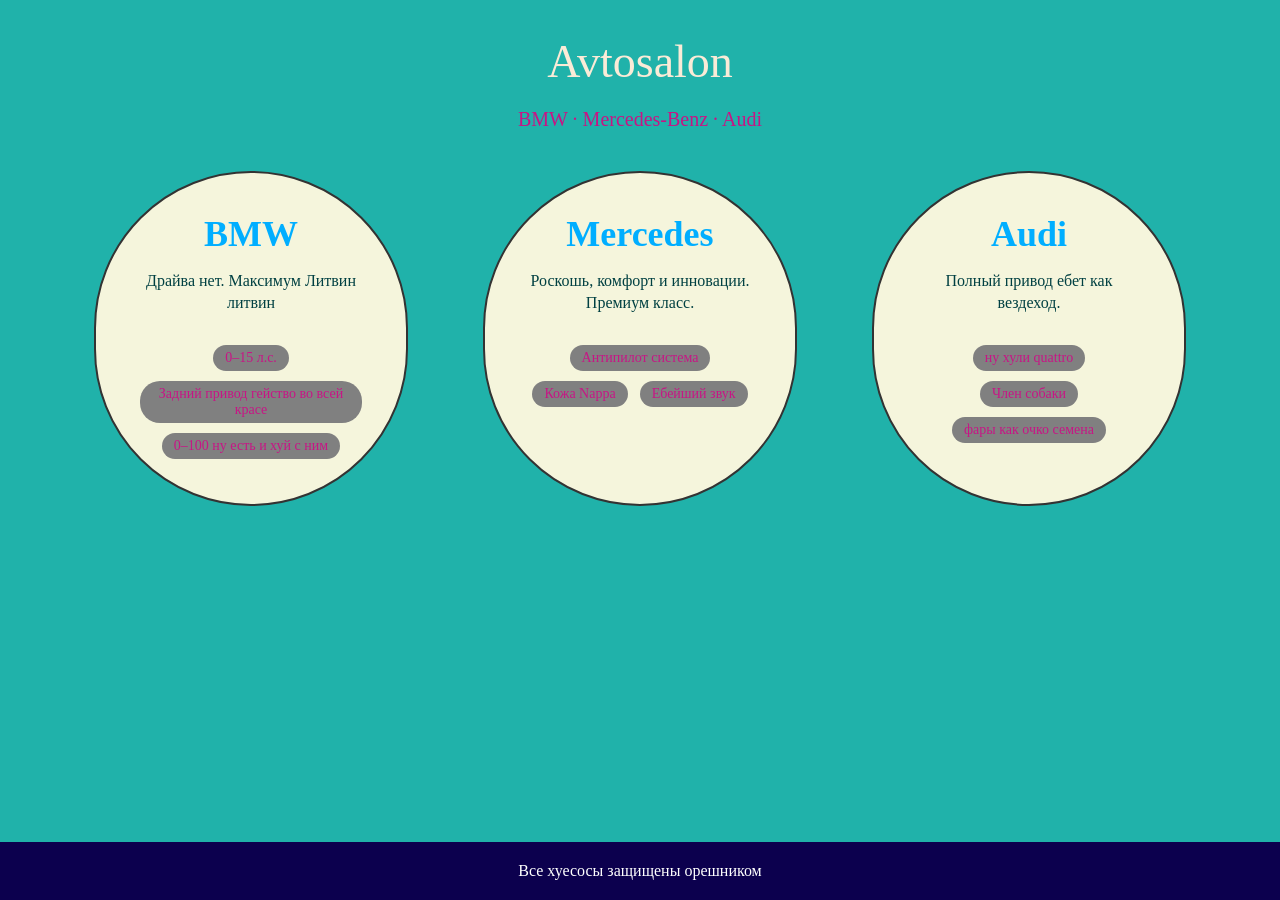
==== index.html @ 0a73e598 "Second Sueta" ====
<!DOCTYPE html>
<html lang="ru">
<head>
    <meta charset="UTF-8">
    <meta name="viewport" content="width=device-width, initial-scale=1.0">
    <title>| Mercedes BMW Audi</title>
    <style>
        html, body {
            margin: 0;
            padding: 0;
            height: 100%;
        }

        body {
            background:#20B2AA ;
            font-family: Times New Roman, Helvetica;
            color: #C71585;
            display: flex;
            flex-direction: column;
            min-height: 100vh;
        }

        .content {
            flex: 1;
            padding: 15px;
        }

        .main-title {
            text-align: center;
            font-size: 46px;
            font-weight: semi-bold;
            margin: 20px 0 20px 0;
            color: #FAEBD7;
        }

        .subtitle {
            text-align: center;
            margin-bottom: 40px;
            font-size: 20px;
            color: #C71585;
        }

        .row {
            display: flex;
            gap: 75px;
            justify-content: center;
            flex-wrap: wrap;
            max-width: 1100px;
            margin: 0 auto;
        }

        .car-card {
            background: #F5F5DC;
            border-radius: 180px;
            padding: 40px 40px;
            width: 230px;
            text-align: center;
            transition: all 0.4s ease;
            border: 2px solid #333;
            cursor: pointer;
        }

        .car-card:hover {
            transform: scale(1.1);
            border-color: #ff0000;
            box-shadow: 0 10px 25px rgba(0,0,0,0.5);
            background: #140303;
        }

        .bmw { color: #00aeff; }
        .mercedes { color: #00aeff; }
        .audi { color: #00aeff; }

        h2 {
            font-size: 36px;
            margin: 0 0 15px 0;
        }

        p {
            font-size: 16px;
            line-height: 1.4;
            margin: 15px 0;
            color: #004042;
        }

        .specs {
            list-style: none;
            padding: 0;
            margin: 25px 0 0 0;
        }
        .specs li {
            display: inline-block;
            background: #808080;
            padding: 5px 12px;
            border-radius: 20px;
            margin: 5px 4px;
            font-size: 14px;
        }

        
        .footer {
            text-align: center;
            padding: 20px;
            size: 14px;
            color: #ffffff;
            background: #0c004e;
        }
    </style>
</head>
<body>

    <div class="content">

        <div class="main-title">
             Avtosalon
        </div>
        <div class="subtitle">
            BMW · Mercedes-Benz · Audi
        </div>

        <div class="row">
            <div class="car-card" onclick="window.open('https://www.bmw.ru', '_blank')">
                <h2 class="bmw">BMW</h2>
                <p>Драйва нет. Максимум Литвин литвин</p>
                <ul class="specs">
                    <li> 0–15 л.с.</li>
                    <li>Задний привод гейство во всей красе</li>
                    <li> 0–100 ну есть и хуй с ним</li>
                </ul>
            </div>

            <div class="car-card" onclick="window.open('https://www.mercedes-benz.ru', '_blank')">
                <h2 class="mercedes">Mercedes</h2>
                <p>Роскошь, комфорт и инновации. Премиум класс.</p>
                <ul class="specs">
                    <li>Антипилот система</li>
                    <li>Кожа Nappa</li>
                    <li>Ебейший звук</li>
                </ul>
            </div>

            <div class="car-card" onclick="window.open('https://www.audi.ru', '_blank')">
                <h2 class="audi">Audi</h2>
                <p>Полный привод ебет как вездеход.</p>
                <ul class="specs">
                    <li>ну хули quattro</li>
                    <li>Член собаки</li>
                    <li>фары как очко семена</li>
                </ul>
            </div>
        </div>
    </div>

    <div class="footer">
        Все хуесосы защищены орешником
    </div>

</body>
</html>
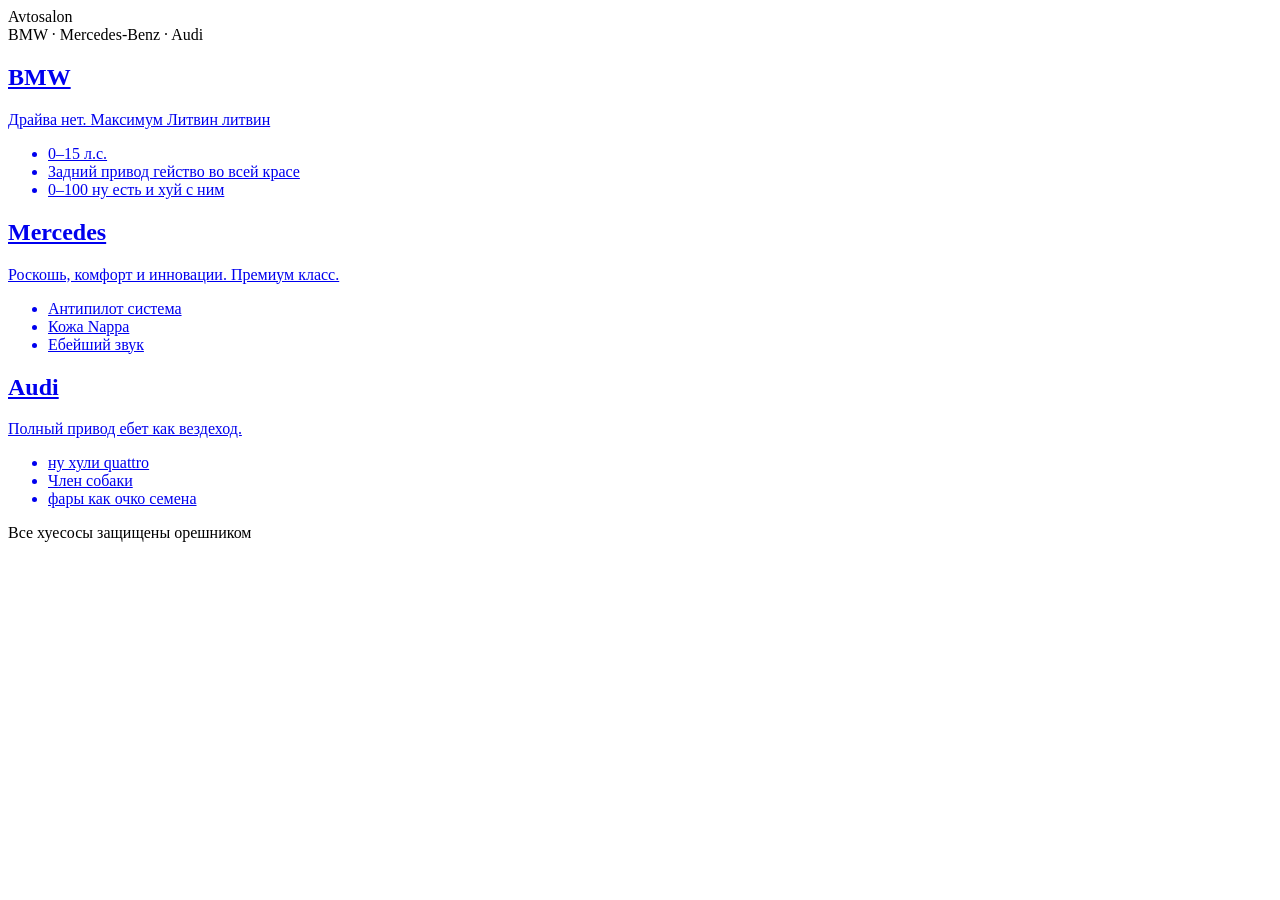
==== commit ca15b9d0: "Third sueta" ====
--- a/index.html
+++ b/index.html
@@ -4,122 +4,18 @@
     <meta charset="UTF-8">
     <meta name="viewport" content="width=device-width, initial-scale=1.0">
     <title>| Mercedes BMW Audi</title>
-    <style>
-        html, body {
-            margin: 0;
-            padding: 0;
-            height: 100%;
-        }
-
-        body {
-            background:#20B2AA ;
-            font-family: Times New Roman, Helvetica;
-            color: #C71585;
-            display: flex;
-            flex-direction: column;
-            min-height: 100vh;
-        }
-
-        .content {
-            flex: 1;
-            padding: 15px;
-        }
-
-        .main-title {
-            text-align: center;
-            font-size: 46px;
-            font-weight: semi-bold;
-            margin: 20px 0 20px 0;
-            color: #FAEBD7;
-        }
-
-        .subtitle {
-            text-align: center;
-            margin-bottom: 40px;
-            font-size: 20px;
-            color: #C71585;
-        }
-
-        .row {
-            display: flex;
-            gap: 75px;
-            justify-content: center;
-            flex-wrap: wrap;
-            max-width: 1100px;
-            margin: 0 auto;
-        }
-
-        .car-card {
-            background: #F5F5DC;
-            border-radius: 180px;
-            padding: 40px 40px;
-            width: 230px;
-            text-align: center;
-            transition: all 0.4s ease;
-            border: 2px solid #333;
-            cursor: pointer;
-        }
-
-        .car-card:hover {
-            transform: scale(1.1);
-            border-color: #ff0000;
-            box-shadow: 0 10px 25px rgba(0,0,0,0.5);
-            background: #140303;
-        }
-
-        .bmw { color: #00aeff; }
-        .mercedes { color: #00aeff; }
-        .audi { color: #00aeff; }
-
-        h2 {
-            font-size: 36px;
-            margin: 0 0 15px 0;
-        }
-
-        p {
-            font-size: 16px;
-            line-height: 1.4;
-            margin: 15px 0;
-            color: #004042;
-        }
-
-        .specs {
-            list-style: none;
-            padding: 0;
-            margin: 25px 0 0 0;
-        }
-        .specs li {
-            display: inline-block;
-            background: #808080;
-            padding: 5px 12px;
-            border-radius: 20px;
-            margin: 5px 4px;
-            font-size: 14px;
-        }
-
-        
-        .footer {
-            text-align: center;
-            padding: 20px;
-            size: 14px;
-            color: #ffffff;
-            background: #0c004e;
-        }
-    </style>
+    <link rel="stylesheet" href="styles.css">
 </head>
 <body>
-
     <div class="content">
-
         <div class="main-title">
              Avtosalon
         </div>
         <div class="subtitle">
             BMW · Mercedes-Benz · Audi
         </div>
-
         <div class="row">
-            <div class="car-card" onclick="window.open('https://www.bmw.ru', '_blank')">
+            <a class="car-card" href="https://www.bmw.ru" target="_blank">
                 <h2 class="bmw">BMW</h2>
                 <p>Драйва нет. Максимум Литвин литвин</p>
                 <ul class="specs">
@@ -127,9 +23,9 @@
                     <li>Задний привод гейство во всей красе</li>
                     <li> 0–100 ну есть и хуй с ним</li>
                 </ul>
-            </div>
+            </a>
 
-            <div class="car-card" onclick="window.open('https://www.mercedes-benz.ru', '_blank')">
+            <a class="car-card" href="https://www.mercedes-benz.ru" target="_blank">
                 <h2 class="mercedes">Mercedes</h2>
                 <p>Роскошь, комфорт и инновации. Премиум класс.</p>
                 <ul class="specs">
@@ -137,9 +33,9 @@
                     <li>Кожа Nappa</li>
                     <li>Ебейший звук</li>
                 </ul>
-            </div>
+            </a>
 
-            <div class="car-card" onclick="window.open('https://www.audi.ru', '_blank')">
+            <a class="car-card" href="https://www.audi.ru" target="_blank">
                 <h2 class="audi">Audi</h2>
                 <p>Полный привод ебет как вездеход.</p>
                 <ul class="specs">
@@ -147,7 +43,7 @@
                     <li>Член собаки</li>
                     <li>фары как очко семена</li>
                 </ul>
-            </div>
+            </a>
         </div>
     </div>
 
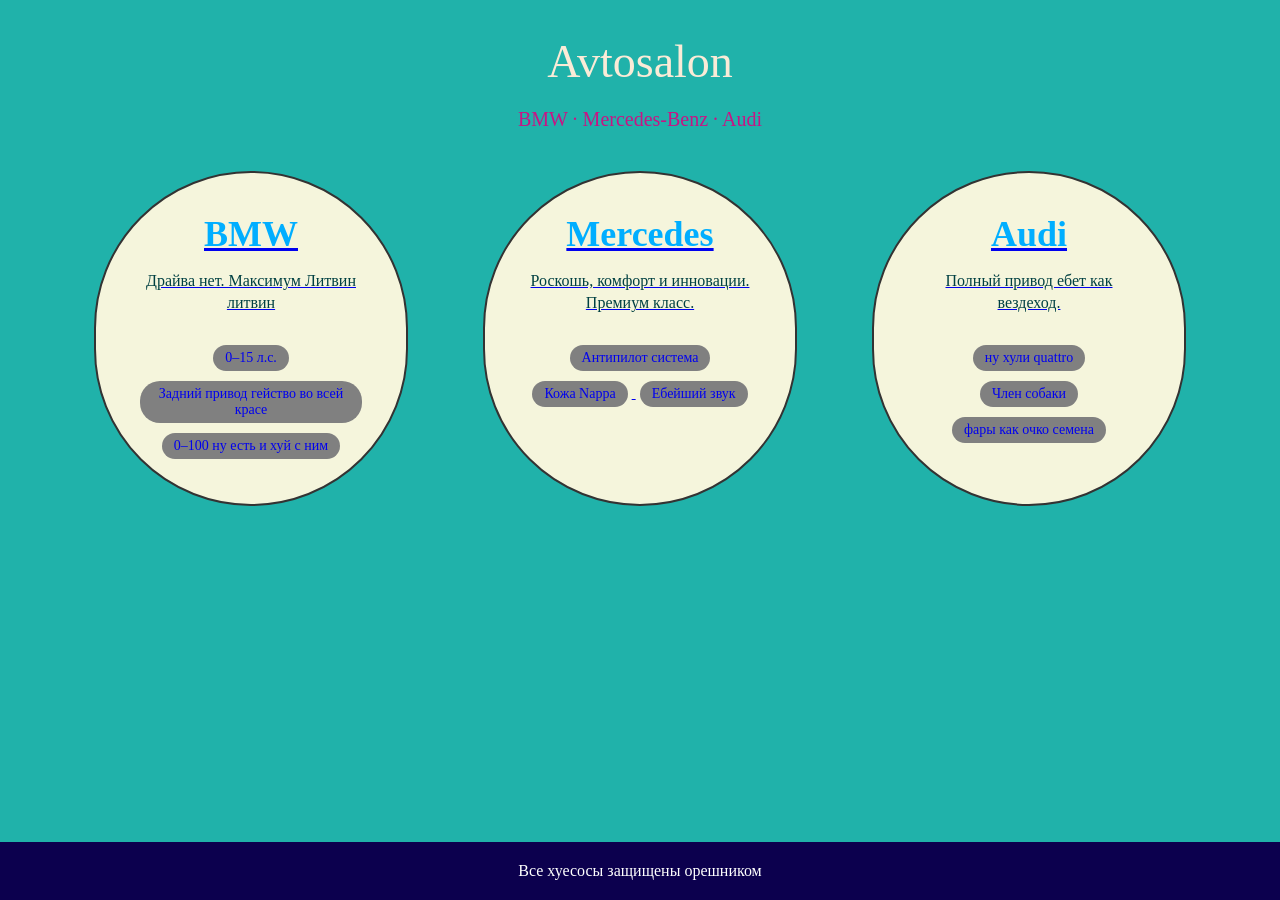
==== commit a838e57f: "Chetvertay sueta" ====
--- a/index.html
+++ b/index.html
@@ -4,7 +4,7 @@
     <meta charset="UTF-8">
     <meta name="viewport" content="width=device-width, initial-scale=1.0">
     <title>| Mercedes BMW Audi</title>
-    <link rel="stylesheet" href="styles.css">
+    <link rel="stylesheet" href="style.css">
 </head>
 <body>
     <div class="content">
--- a/style.css
+++ b/style.css
@@ -0,0 +1,100 @@
+ html, body {
+    margin: 0;
+    padding: 0;
+    height: 100%;
+}
+
+body {
+    background:#20B2AA ;
+    font-family: Times New Roman, Helvetica;
+    color: #C71585;
+    display: flex;
+    flex-direction: column;
+    min-height: 100vh;
+}
+
+.content {
+    flex: 1;
+    padding: 15px;
+}
+
+.main-title {
+    text-align: center;
+    font-size: 46px;
+    font-weight: semi-bold;
+    margin: 20px 0 20px 0;
+    color: #FAEBD7;
+}
+
+.subtitle {
+    text-align: center;
+    margin-bottom: 40px;
+    font-size: 20px;
+    color: #C71585;
+}
+
+.row {
+    display: flex;
+    gap: 75px;
+    justify-content: center;
+    flex-wrap: wrap;
+    max-width: 1100px;
+    margin: 0 auto;
+}
+
+.car-card {
+    background: #F5F5DC;
+    border-radius: 180px;
+    padding: 40px 40px;
+    width: 230px;
+    text-align: center;
+    transition: all 0.4s ease;
+    border: 2px solid #333;
+    cursor: pointer;
+}
+
+.car-card:hover {
+    transform: scale(1.1);
+    border-color: #ff0000;
+    box-shadow: 0 10px 25px rgba(0,0,0,0.5);
+    background: #140303;
+}
+
+.bmw { color: #00aeff; }
+.mercedes { color: #00aeff; }
+.audi { color: #00aeff; }
+
+h2 {
+    font-size: 36px;
+    margin: 0 0 15px 0;
+}
+
+p {
+    font-size: 16px;
+    line-height: 1.4;
+    margin: 15px 0;
+    color: #004042;
+}
+
+.specs {
+    list-style: none;
+    padding: 0;
+    margin: 25px 0 0 0;
+}
+.specs li {
+    display: inline-block;
+    background: #808080;
+    padding: 5px 12px;
+    border-radius: 20px;
+    margin: 5px 4px;
+    font-size: 14px;
+}
+
+
+.footer {
+    text-align: center;
+    padding: 20px;
+    size: 14px;
+    color: #ffffff;
+    background: #0c004e;
+}
